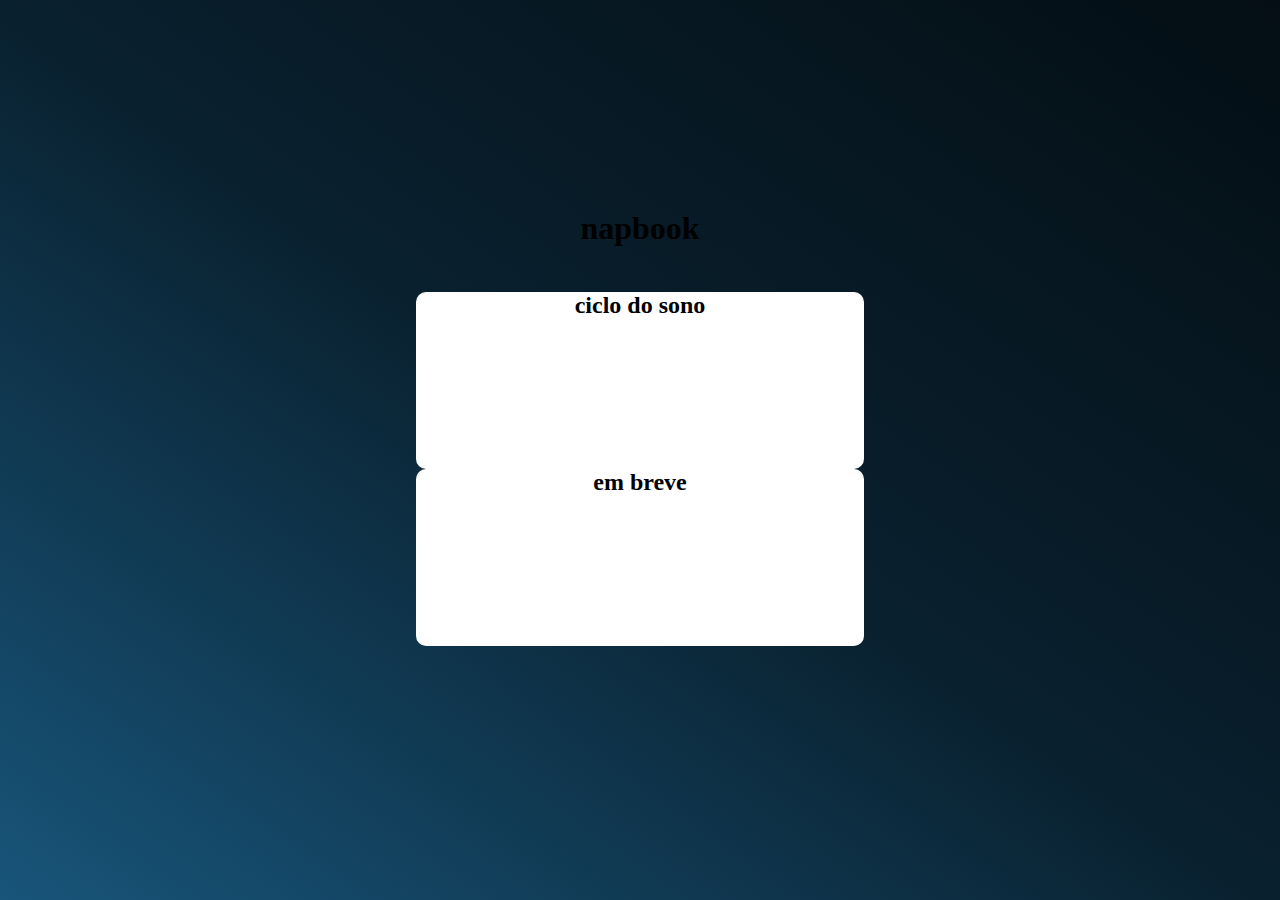
==== index.html @ 68c42661 "html" ====
<!DOCTYPE html>
<html lang="pt-br">
<head>
    <meta charset="UTF-8">
    <meta name="viewport" content="width=device-width, initial-scale=1.0">
    <title>napbook</title>
    <link rel="stylesheet" href="/css/stylesheet.css">
</head>
<body>
    <head>
        <h1>
            napbook
        </h1>
    </head>
    <main>
        <div class="MAIN-MAIN">
            <div class="botao-branco">
                <h2>
                    ciclo do sono
                </h2>
            </div>
                <div class="botao-branco">
                   <h2>
                    em breve
                   </h2>     
                </div>
        </div>
    </main>
</body>
</html>
---- css/stylesheet.css ----
* {
    padding: none;
    margin: 0;
    
}

body {
    margin: 0;
    height: 100vh;
    background: linear-gradient(to top right, #18557A, #09202E, #040E14);
    display: flex;
    flex-direction: column;
    justify-content: center;
    align-items: center;

}

.MAIN-MAIN {
    padding: 10%;
    display: flex;
    flex-direction: column;
    align-items: center;
    justify-content: center;
    text-align: center;
}
.botao-branco{
    background-color: white;
    border-radius: 10px;
    height: 177px;
    width: 35vw;
    

 }

h2 { color: rgb(0, 0, 0);}
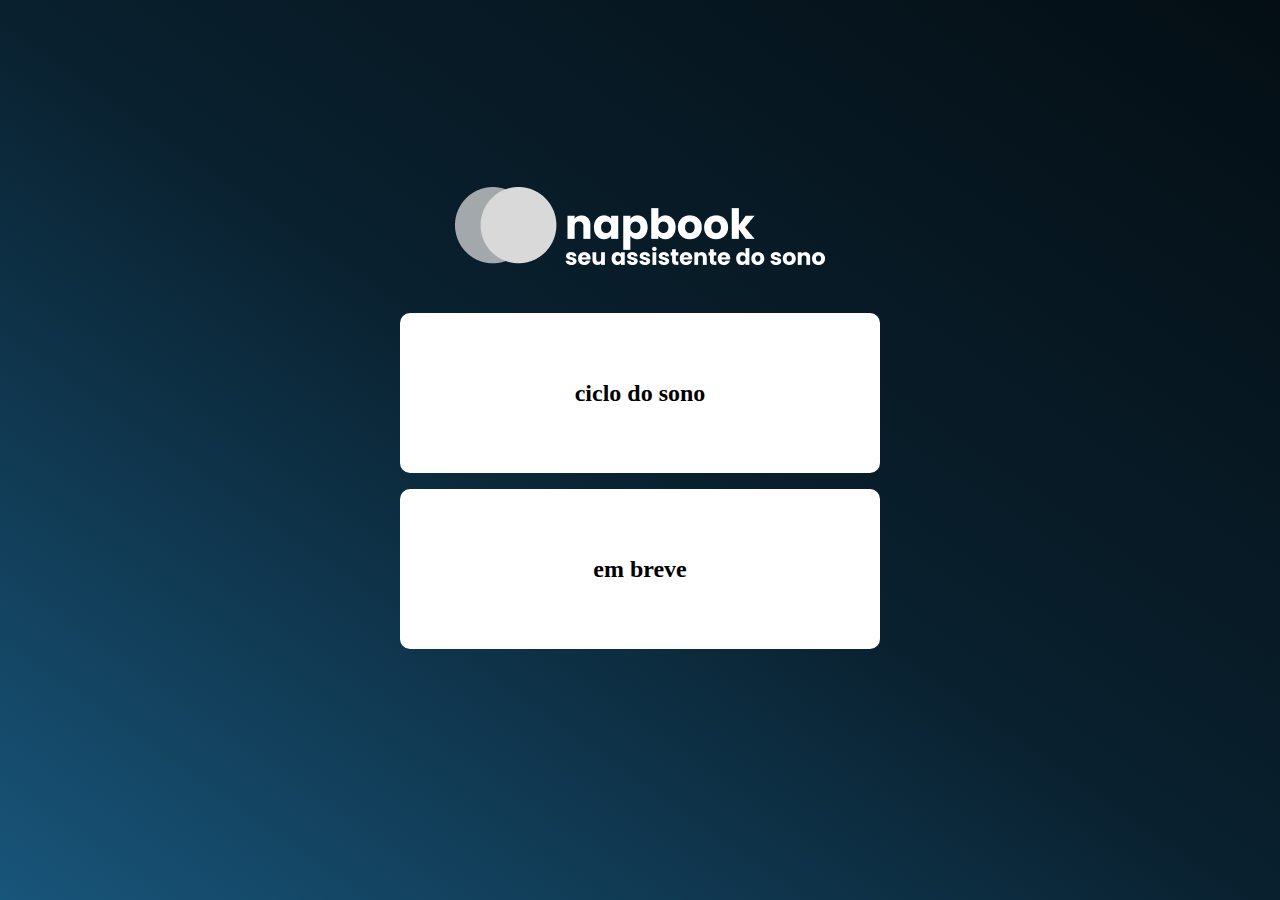
==== commit fc4fe1d4: "updates na page principal" ====
--- a/index.html
+++ b/index.html
@@ -8,9 +8,7 @@
 </head>
 <body>
     <head>
-        <h1>
-            napbook
-        </h1>
+        <img src="/img/logo.png" alt="napbook">
     </head>
     <main>
         <div class="MAIN-MAIN">
--- a/css/stylesheet.css
+++ b/css/stylesheet.css
@@ -25,9 +25,14 @@
 }
 .botao-branco{
     background-color: white;
+    padding: 1rem;
     border-radius: 10px;
-    height: 177px;
+    height: 8rem;
     width: 35vw;
+    display: flex;
+    justify-content: center;
+    align-items: center;
+    margin-bottom: 1rem;
     
 
  }
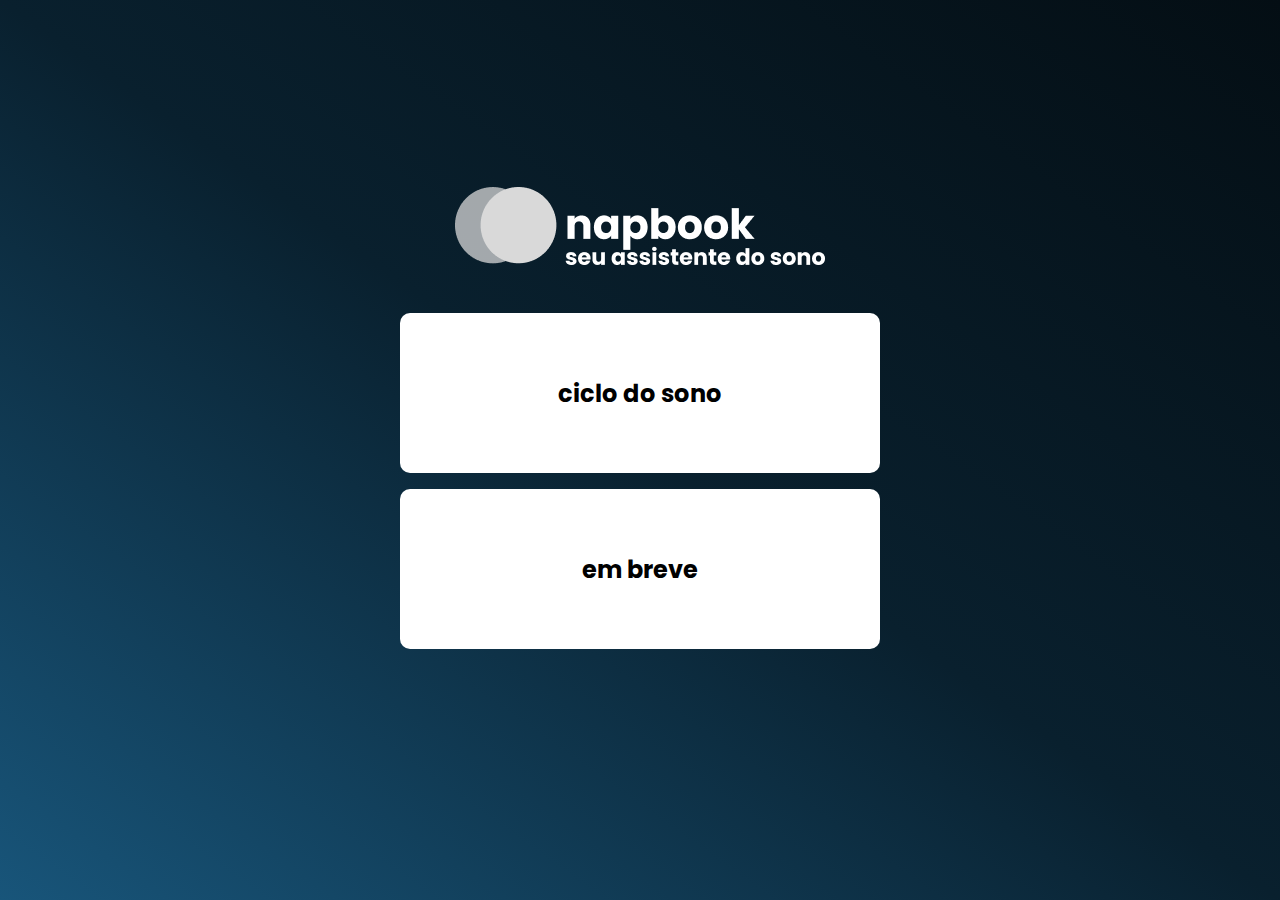
==== commit f9baa3e6: "updates JavaScript" ====
--- a/index.html
+++ b/index.html
@@ -5,6 +5,9 @@
     <meta name="viewport" content="width=device-width, initial-scale=1.0">
     <title>napbook</title>
     <link rel="stylesheet" href="/css/stylesheet.css">
+
+  <script src="/scripts/scripts-pg1.js"></script>
+    
 </head>
 <body>
     <head>
@@ -12,10 +15,10 @@
     </head>
     <main>
         <div class="MAIN-MAIN">
-            <div class="botao-branco">
-                <h2>
+            <div class="botao-branco" >
+                <a href="page2.html">
                     ciclo do sono
-                </h2>
+                </a>
             </div>
                 <div class="botao-branco">
                    <h2>
--- a/css/stylesheet.css
+++ b/css/stylesheet.css
@@ -1,3 +1,5 @@
+@import url('https://fonts.googleapis.com/css2?family=Poppins:ital,wght@0,100;0,200;0,300;0,400;0,500;0,600;0,700;0,800;0,900;1,100;1,200;1,300;1,400;1,500;1,600;1,700;1,800;1,900&display=swap');
+
 * {
     padding: none;
     margin: 0;
@@ -24,6 +26,8 @@
     text-align: center;
 }
 .botao-branco{
+    cursor: pointer;
+    font-family: "Poppins", sans-serif;
     background-color: white;
     padding: 1rem;
     border-radius: 10px;
@@ -33,8 +37,15 @@
     justify-content: center;
     align-items: center;
     margin-bottom: 1rem;
-    
-
  }
 
+a {    cursor: pointer;
+    font-family: "Poppins", sans-serif;font-weight: 700;
+    font-size: x-large;
+    background-color: white;
+    text-decoration: none;
+    color: inherit;
+
+}
+
 h2 { color: rgb(0, 0, 0);}
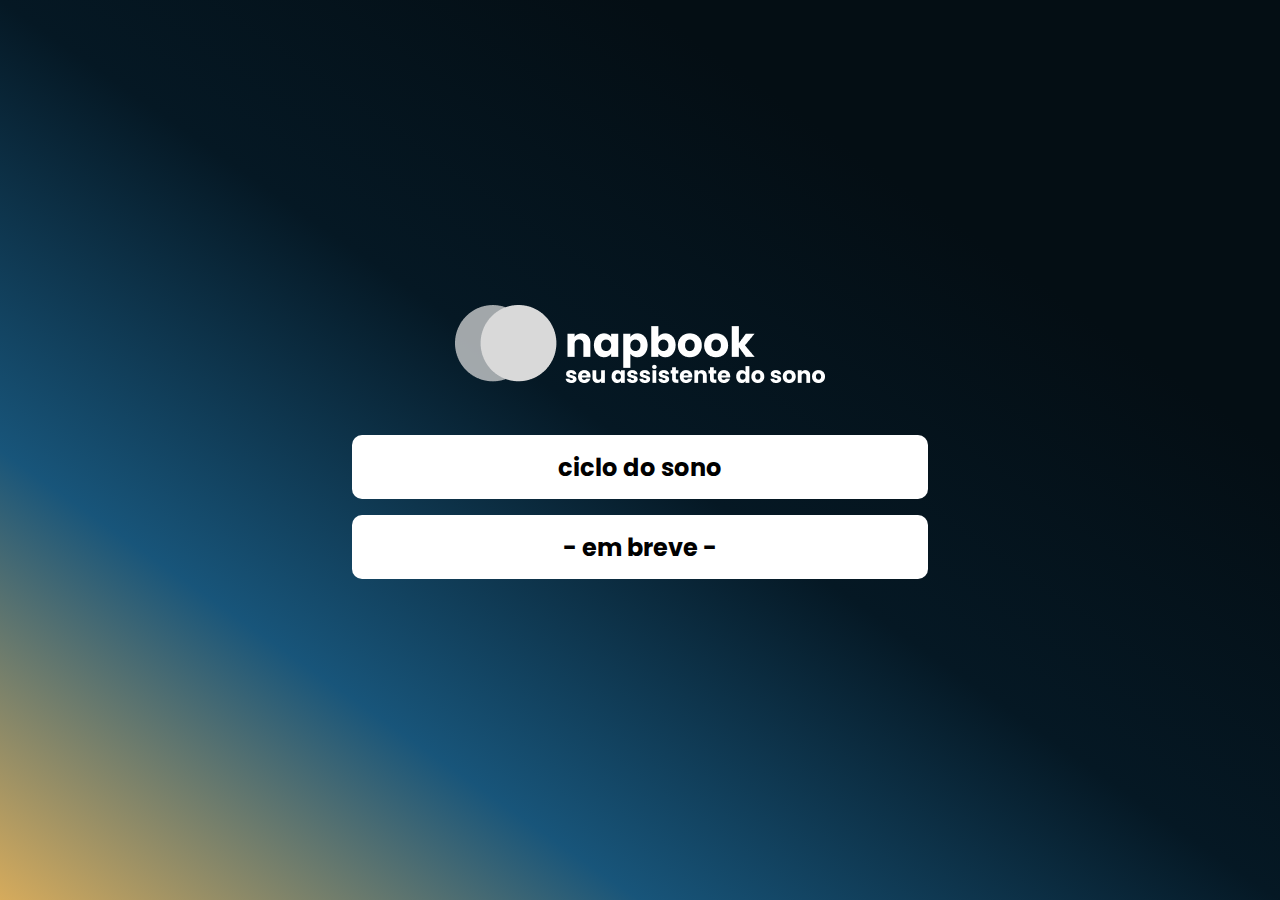
==== commit 4587a9c1: "Updates e Page 3 - Calculador" ====
--- a/index.html
+++ b/index.html
@@ -1,31 +1,33 @@
 <!DOCTYPE html>
 <html lang="pt-br">
+
 <head>
     <meta charset="UTF-8">
     <meta name="viewport" content="width=device-width, initial-scale=1.0">
     <title>napbook</title>
     <link rel="stylesheet" href="/css/stylesheet.css">
+</head>
 
-  <script src="/scripts/scripts-pg1.js"></script>
-    
-</head>
 <body>
     <head>
-        <img src="/img/logo.png" alt="napbook">
+        <a class="logoclicavel" href="index.html">
+            <img src="/img/logo.png" alt="napbook">
+        </a>
     </head>
     <main>
         <div class="MAIN-MAIN">
-            <div class="botao-branco" >
+            <div class="botao-branco">
                 <a href="page2.html">
                     ciclo do sono
                 </a>
             </div>
-                <div class="botao-branco">
-                   <h2>
-                    em breve
-                   </h2>     
-                </div>
+            <div class="botao-branco">
+                <h2>
+                    - em breve -
+                </h2>
+            </div>
         </div>
     </main>
 </body>
+
 </html>--- a/css/stylesheet.css
+++ b/css/stylesheet.css
@@ -3,49 +3,93 @@
 * {
     padding: none;
     margin: 0;
-    
+
+}
+
+.logoclicavel {
+    padding-bottom: 3rem;
 }
 
 body {
-    margin: 0;
     height: 100vh;
-    background: linear-gradient(to top right, #18557A, #09202E, #040E14);
+    width: 100vw;
+    background: linear-gradient(to top right, #d6ab5c, #18557A, #051824, #040E14, #040E14);
     display: flex;
     flex-direction: column;
     justify-content: center;
     align-items: center;
+    overflow: hidden;
 
 }
 
+
+
 .MAIN-MAIN {
-    padding: 10%;
     display: flex;
     flex-direction: column;
     align-items: center;
     justify-content: center;
     text-align: center;
+    padding-bottom: rem;
 }
-.botao-branco{
+
+.titulo {
+    color: white;
+    font-family: "Poppins", sans-serif;
+}
+
+.textos {
+    height: 55vh;
+    flex-direction: column;
+    padding-right: 20%;
+    padding-left: 20%;
+    direction: ltr;
+    text-align: left;
+    justify-content: space-between;
+}
+
+.textos h1 {
+    color: white;
+    font-family: "Poppins", sans-serif;
+    font-weight: 700;
+
+}
+
+.textos p {
+    color: white;
+    font-family: "Poppins", sans-serif;
+    font-weight: 400;
+
+}
+
+.botao-branco {
     cursor: pointer;
     font-family: "Poppins", sans-serif;
     background-color: white;
-    padding: 1rem;
     border-radius: 10px;
-    height: 8rem;
-    width: 35vw;
+    height: 4rem;
+    width: 45vw;
     display: flex;
     justify-content: center;
     align-items: center;
     margin-bottom: 1rem;
- }
+}
 
-a {    cursor: pointer;
-    font-family: "Poppins", sans-serif;font-weight: 700;
+.MAIN-MAIN a {
+    cursor: pointer;
+    font-family: "Poppins", sans-serif;
+    font-weight: 700;
     font-size: x-large;
     background-color: white;
     text-decoration: none;
     color: inherit;
 
 }
+.MAIN-MAIN h1 {
+    padding: 2%;
+}
 
-h2 { color: rgb(0, 0, 0);}
+h2 {
+    color: rgb(0, 0, 0);
+}
+
